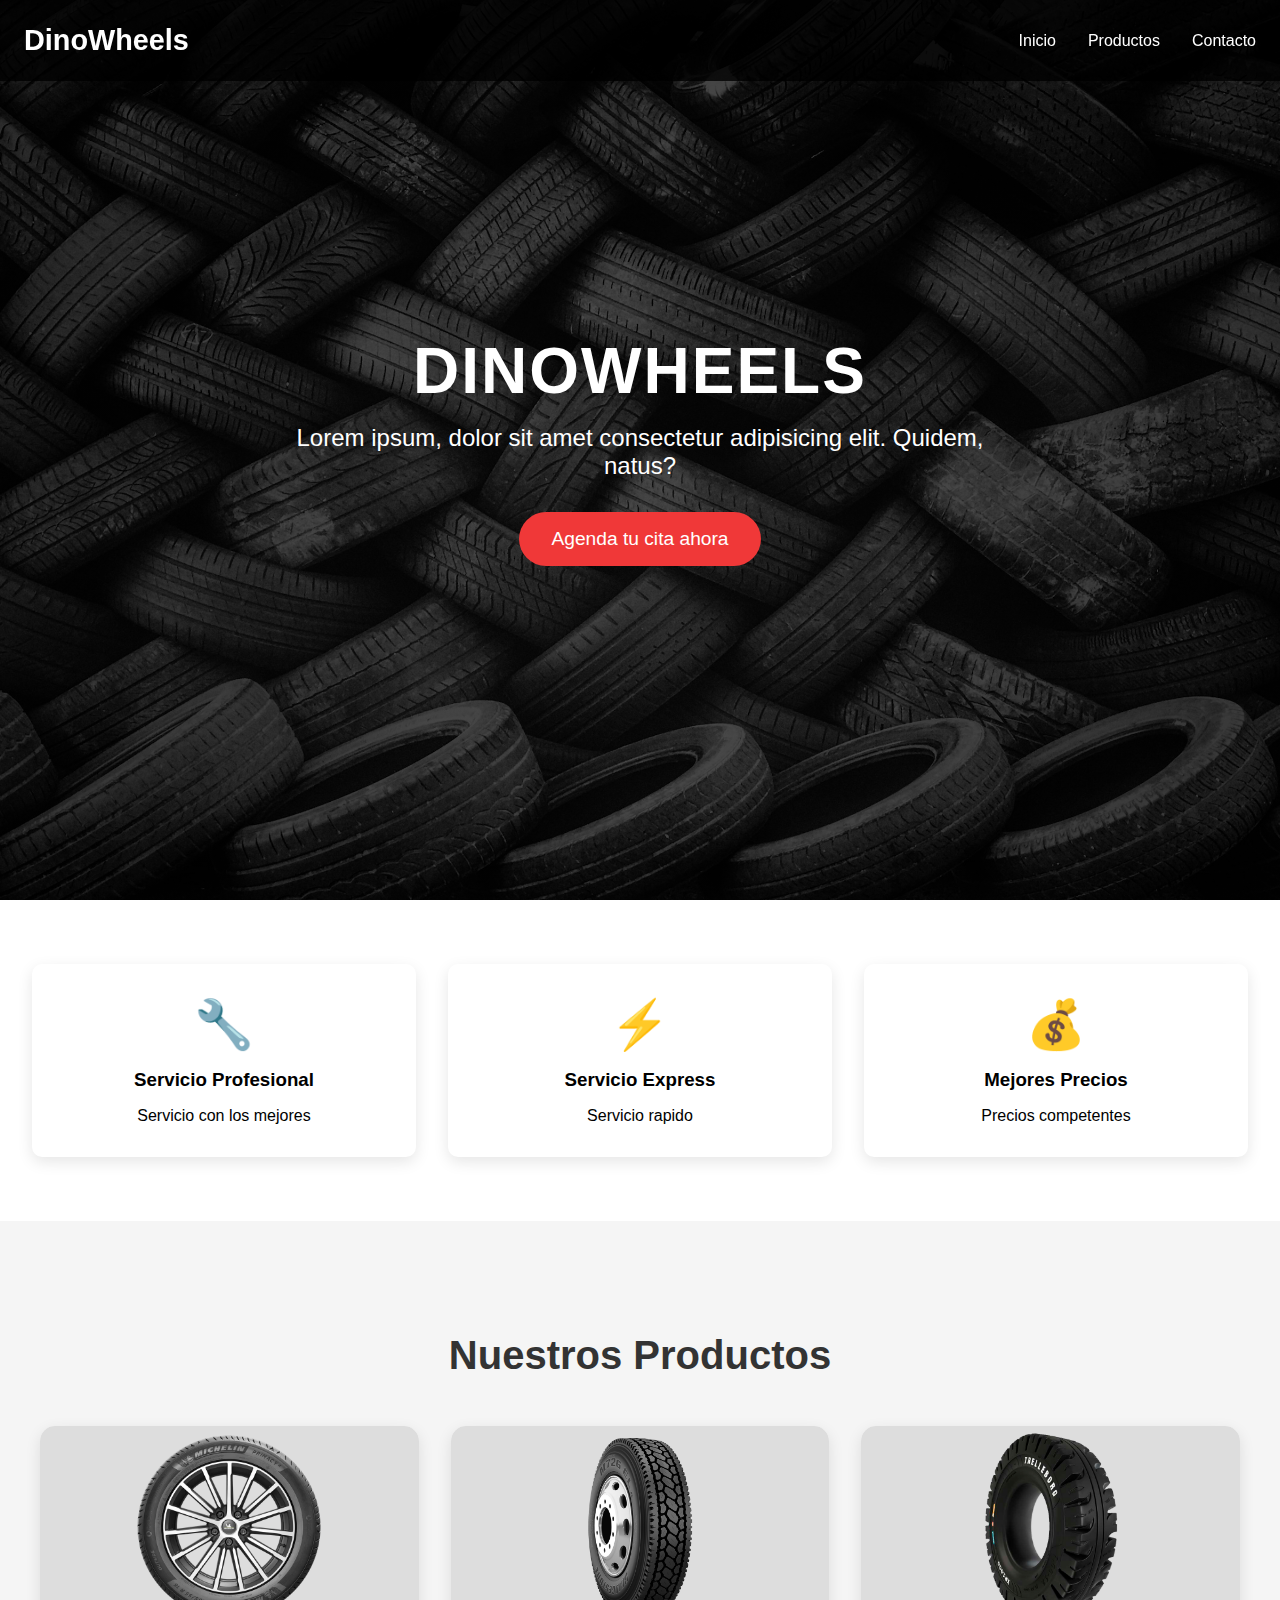
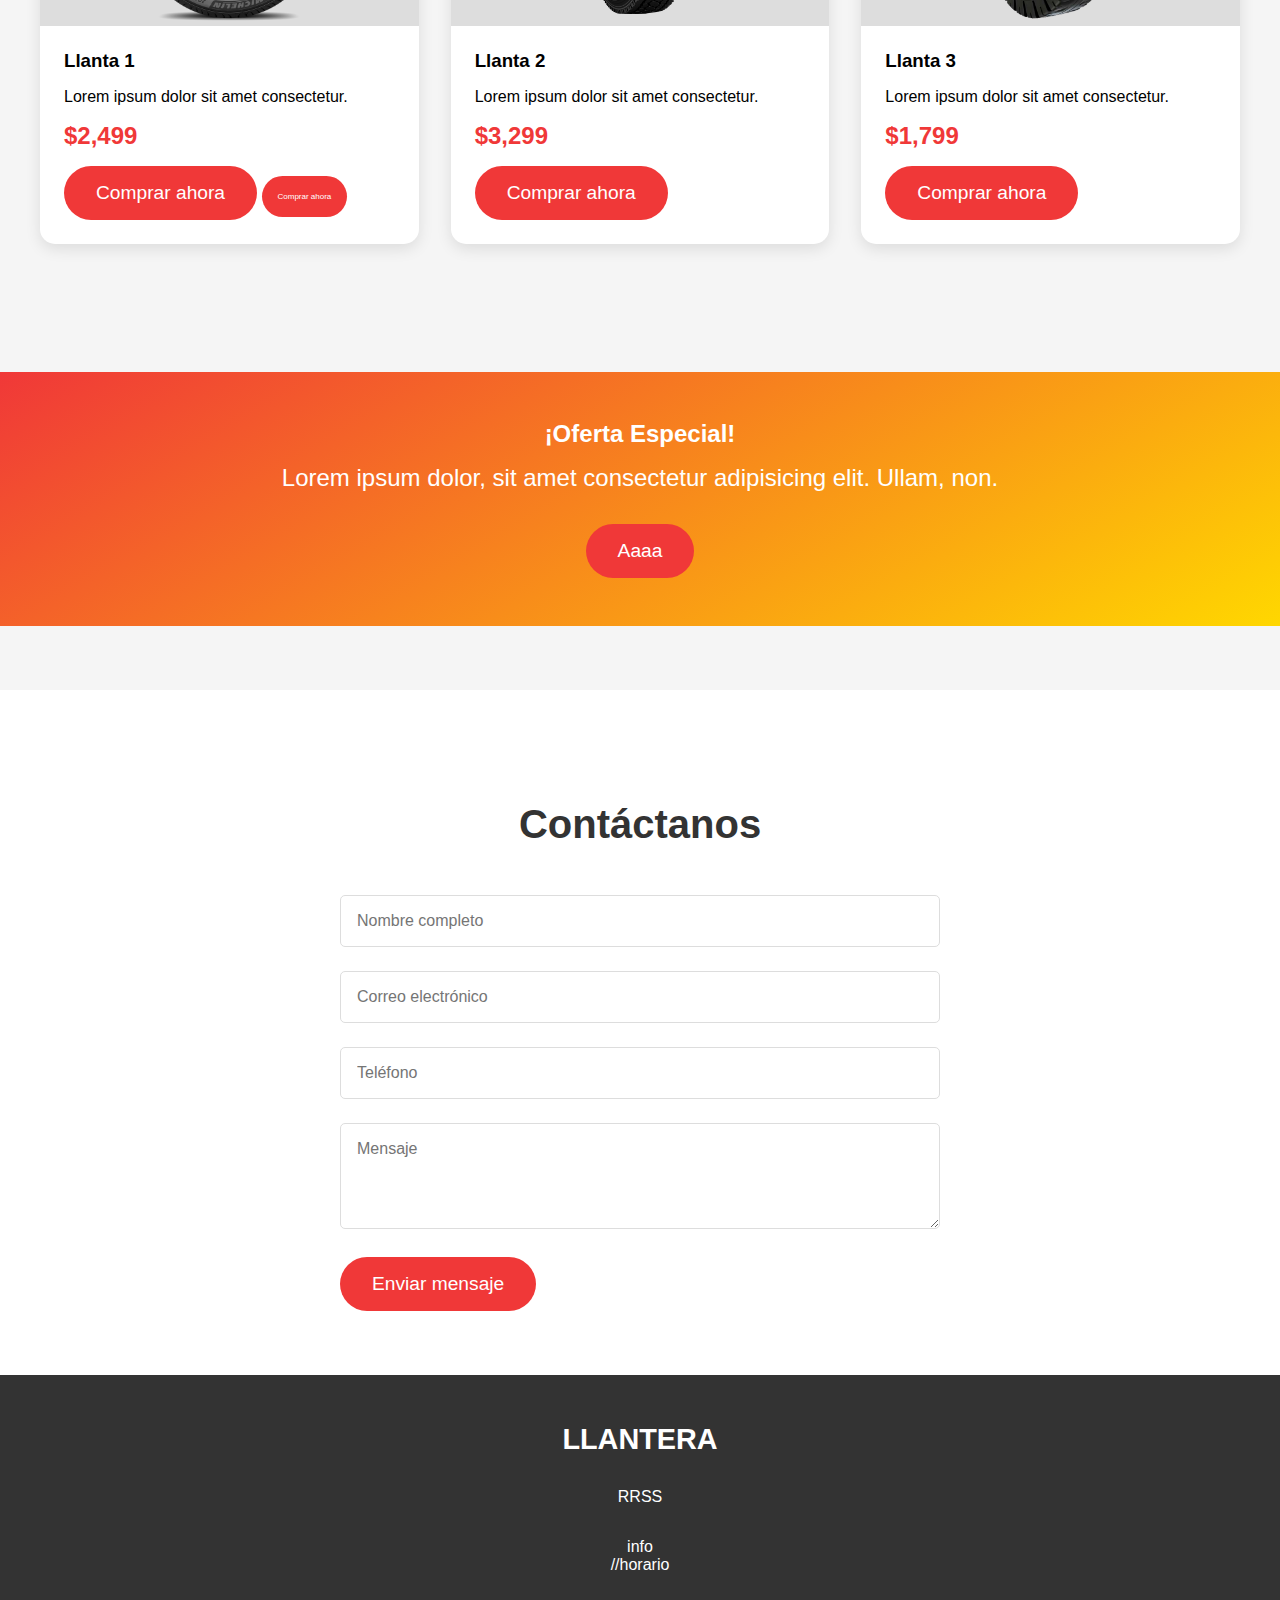
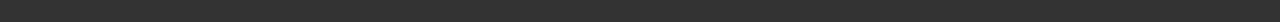
==== index.html @ 83eeb794 "Add files via upload" ====
<!DOCTYPE html>
<html lang="es">
<head>
    <meta charset="UTF-8">
    <meta name="viewport" content="width=device-width, initial-scale=1.0">
    <title>DinoWheels</title>
    <link rel="stylesheet" href="styles.css">
</head>
<body>
    <nav class="nav">
        <div class="logo">DinoWheels</div>
        <div class="nav-links">
            <a href="#inicio">Inicio</a>
            <a href="#productos">Productos</a>
            <!-- <a href="#servicios">Servicios</a>
            <a href="#testimonios">Testimonios</a> -->
            <a href="#contacto">Contacto</a>
        </div>
    </nav>

    <section class="hero" id="inicio">
        <div class="hero-content">
            <h1>DinoWheels</h1>
            <p class="subtitle">Lorem ipsum, dolor sit amet consectetur adipisicing elit. Quidem, natus?</p>
            <a href="#contacto" class="cta-button">Agenda tu cita ahora</a>
        </div>
    </section>

    <section class="features">
        <div class="feature-card">
            <div class="feature-icon">🔧</div>
            <h3>Servicio Profesional</h3>
            <p>Servicio con los mejores</p>
        </div>
        <div class="feature-card">
            <div class="feature-icon">⚡</div>
            <h3>Servicio Express</h3>
            <p>Servicio rapido </p>
        </div>
        <div class="feature-card">
            <div class="feature-icon">💰</div>
            <h3>Mejores Precios</h3>
            <p>Precios competentes</p>
        </div>
    </section>

    <section class="products" id="productos">
        <h2 class="section-title">Nuestros Productos</h2>
        <div class="product-grid">
            <div class="product-card">
                <div class="product-image">
                    <img src="recursos/img card.webp" class="img-card" alt="Llanta deportiva">
                </div>
                <div class="product-info">
                    <h3>Llanta 1</h3>
                    <p>Lorem ipsum dolor sit amet consectetur.</p>
                    <div class="product-price">$2,499</div>
                    <a href="#contacto" class="cta-button">Comprar ahora</a> 
                    <a href="#contacto" class="shp-button">Comprar ahora</a> 
                </div>
            </div>
            <div class="product-card">
                <div class="product-image">
                    <img src="recursos/m726-ela-2.png" class="img-card" alt="Llanta todo terreno">
                </div>
                <div class="product-info">
                    <h3>Llanta 2</h3>
                    <p>Lorem ipsum dolor sit amet consectetur.</p>
                    <div class="product-price">$3,299</div>
                    <a href="#contacto" class="cta-button">Comprar ahora</a>
                </div>
            </div>
            <div class="product-card">
                <div class="product-image">
                    <img src="recursos/xp1000.png" class="img-card" alt="Llanta económica">
                </div>
                <div class="product-info">
                    <h3>Llanta 3</h3>
                    <p>Lorem ipsum dolor sit amet consectetur.</p>
                    <div class="product-price">$1,799</div>
                    <a href="#contacto" class="cta-button">Comprar ahora</a>
                </div>
            </div>
        </div>
    </section>

    <div class="promotion-banner">
        <h2>¡Oferta Especial!</h2>
        <p class="subtitle">Lorem ipsum dolor, sit amet consectetur adipisicing elit. Ullam, non.</p>
        <a href="#contacto" class="cta-button">Aaaa</a>
    </div>


    <!-- <section class="services" id="servicios">
        <h2 class="section-title">Nuestros Servicios</h2>
        <div class="service-grid">
            <div class="service-card">
                <div class="feature-icon"></div>
                <h3>serv1</h3>
                <p></p>
                <div class="product-price">$599</div>
            </div>
            <div class="service-card">
                <div class="feature-icon"></div>
                <h3>serv2</h3>
                <p></p>
                <div class="product-price">$299</div>
            </div>
            <div class="service-card">
                <div class="feature-icon"></div>
                <h3>Reparación </h3>
                <p></p>
                <div class="product-price">$199</div>
            </div>
        </div>
    </section> -->

    <!-- <section class="testimonials" id="testimonios">
        <h2 class="section-title">Testimonios</h2>
        <div class="testimonial-grid">
            <div class="testimonial-card">
                <p>"Excelente servicio, rápido y profesional. Altamente recomendado."</p>
                <h3>- Carlos R.</h3>
            </div>
            <div class="testimonial-card">
                <p>"Los mejores precios de la ciudad y un servicio de primera."</p>
                <h3>- Ana M.</h3>
            </div>
            <div class="testimonial-card">
                <p>"Personal muy capacitado y amable. Volveré sin duda."</p>
                <h3>- Roberto S.</h3>
            </div>
        </div>
    </section> -->

    <section class="contact" id="contacto">
        <h2 class="section-title">Contáctanos</h2>
        <div class="contact-form">
            <div class="form-group">
                <input type="text" class="form-input" placeholder="Nombre completo">
            </div>
            <div class="form-group">
                <input type="email" class="form-input" placeholder="Correo electrónico">
            </div>
            <div class="form-group">
                <input type="tel" class="form-input" placeholder="Teléfono">
            </div>
            <div class="form-group">
                <textarea class="form-input" rows="4" placeholder="Mensaje"></textarea>
            </div>
            <button class="cta-button">Enviar mensaje</button>
        </div>
    </section>

    <footer class="footer">
        <div class="logo">LLANTERA</div>
        <div class="social-links">
            <p>RRSS</p>
        </div>
        <div class="footer-content">
            <div class="footer-info">
            <p>info</p>
            </div>
            <div class="footer-hours">
                <p>//horario</p>
            </div>
        </div>

    </footer>
</body>
</html>
---- styles.css ----
* {
    margin: 0;
    padding: 0;
    box-sizing: border-box;
    font-family: 'Segoe UI', Tahoma, Geneva, Verdana, sans-serif;
    scroll-behavior: smooth;
}

:root {
    --primary: #f03838;
    --secondary: #333;
    --accent: #ffd700;
    --light-gray: #f5f5f5;
}

body {
    background: var(--light-gray);
}

.hero {
    height: 100vh;
    background: linear-gradient(rgba(0,0,0,0.7), rgba(0,0,0,0.7)), url('recursos/bg.jpg') center/cover;
    display: flex;
    flex-direction: column;
    justify-content: center;
    align-items: center;
    color: white;
    text-align: center;
    position: relative;
    overflow: hidden;
}

.nav {
    position: fixed;
    top: 0;
    width: 100%;
    padding: 1.5rem;
    background: rgba(0,0,0,0.8);
    display: flex;
    justify-content: space-between;
    align-items: center;
    z-index: 1000;
}

.logo {
    font-size: 1.8rem;
    font-weight: bold;
    color: white;
}

.nav-links {
    display: flex;
    gap: 2rem;
}

.nav-links a {
    color: white;
    text-decoration: none;
    font-weight: 500;
    transition: color 0.3s;
}

.nav-links a:hover {
    color: var(--accent);
}

.hero-content {
    max-width: 800px;
    padding: 2rem;
    z-index: 1;
}

h1, h2, h3 {
    margin-bottom: 1rem;
}

h1 {
    font-size: 4rem;
    text-transform: uppercase;
    letter-spacing: 2px;
}

.subtitle {
    font-size: 1.5rem;
    margin-bottom: 2rem;
}

.cta-button {
    padding: 1rem 2rem;
    font-size: 1.2rem;
    background: var(--primary);
    color: white;
    border: none;
    border-radius: 50px;
    cursor: pointer;
    transition: transform 0.3s, box-shadow 0.3s;
    text-decoration: none;
    display: inline-block;
}

.cta-button:hover {
    transform: translateY(-3px);
    box-shadow: 0 10px 20px rgba(0,0,0,0.2);
}

.section-title {
    text-align: center;
    font-size: 2.5rem;
    margin: 3rem 0;
    color: var(--secondary);
}

.features {
    display: grid;
    grid-template-columns: repeat(auto-fit, minmax(250px, 1fr));
    gap: 2rem;
    padding: 4rem 2rem;
    background: white;
}

.feature-card {
    text-align: center;
    padding: 2rem;
    border-radius: 10px;
    background: white;
    box-shadow: 0 5px 15px rgba(0,0,0,0.1);
    transition: transform 0.3s;
}

.feature-card:hover {
    transform: translateY(-10px);
}

.feature-icon {
    font-size: 3rem;
    color: var(--primary);
    margin-bottom: 1rem;
}

.products {
    padding: 4rem 2rem;
    background: var(--light-gray);
}

.product-grid {
    display: grid;
    grid-template-columns: repeat(auto-fit, minmax(300px, 1fr));
    gap: 2rem;
    max-width: 1200px;
    margin: 0 auto;
}

.product-card {
    background: white;
    border-radius: 15px;
    overflow: hidden;
    box-shadow: 0 5px 15px rgba(0,0,0,0.1);
    transition: transform 0.3s;
}

.product-card:hover {
    transform: translateY(-10px);
}

.product-image {
    width: 100%;
    height: 200px;
    background: #ddd;
    display: flex;
    justify-content: center;
}

.product-info {
    padding: 1.5rem;
}

.product-price {
    font-size: 1.5rem;
    color: var(--primary);
    font-weight: bold;
    margin: 1rem 0;
}

.services {
    padding: 4rem 2rem;
    background: white;
}

.service-grid {
    display: grid;
    grid-template-columns: repeat(auto-fit, minmax(300px, 1fr));
    gap: 2rem;
    max-width: 1200px;
    margin: 0 auto;
}

.img-card{

    object-fit: cover;
}

.service-card {
    background: var(--light-gray);
    padding: 2rem;
    border-radius: 15px;
    text-align: center;
    transition: transform 0.3s;
}

.service-card:hover {
    transform: scale(1.05);
}

.promotion-banner {
    background: linear-gradient(150deg, var(--primary), var(--accent));
    color: white;
    padding: 3rem;
    text-align: center;
    margin: 4rem 0;
}

.testimonials {
    padding: 4rem 2rem;
    background: var(--light-gray);
}

.testimonial-grid {
    display: grid;
    grid-template-columns: repeat(auto-fit, minmax(300px, 1fr));
    gap: 2rem;
    max-width: 1200px;
    margin: 0 auto;
}

.testimonial-card {
    background: white;
    padding: 2rem;
    border-radius: 15px;
    box-shadow: 0 5px 15px rgba(0,0,0,0.1);
}

.contact {
    padding: 4rem 2rem;
    background: white;
}

.contact-form {
    max-width: 600px;
    margin: 0 auto;
}

.form-group {
    margin-bottom: 1.5rem;
}

.form-input {
    width: 100%;
    padding: 1rem;
    border: 1px solid #ddd;
    border-radius: 5px;
    font-size: 1rem;
}

.footer {
    background: var(--secondary);
    color: white;
    padding: 3rem 2rem;
    text-align: center;
}

.social-links {
    display: flex;
    justify-content: center;
    gap: 1rem;
    margin: 2rem 0;
}

.social-icon {
    font-size: 1.5rem;
    color: white;
    text-decoration: none;
}

.shp-button{
    padding: 1rem 1rem;
    font-size: .5rem;
    background: var(--primary);
    color: white;
    border: none;
    border-radius: 50px;
    cursor: pointer;
    transition: transform 0.3s, box-shadow 0.3s;
    text-decoration: none;
    display: inline-block;
}
@media (max-width: 768px) {
    .nav-links {
        display: none;
    }

    h1 {
        font-size: 2.5rem;
    }

    .subtitle {
        font-size: 1.2rem;
    }

    .section-title {
        font-size: 2rem;
    }
}
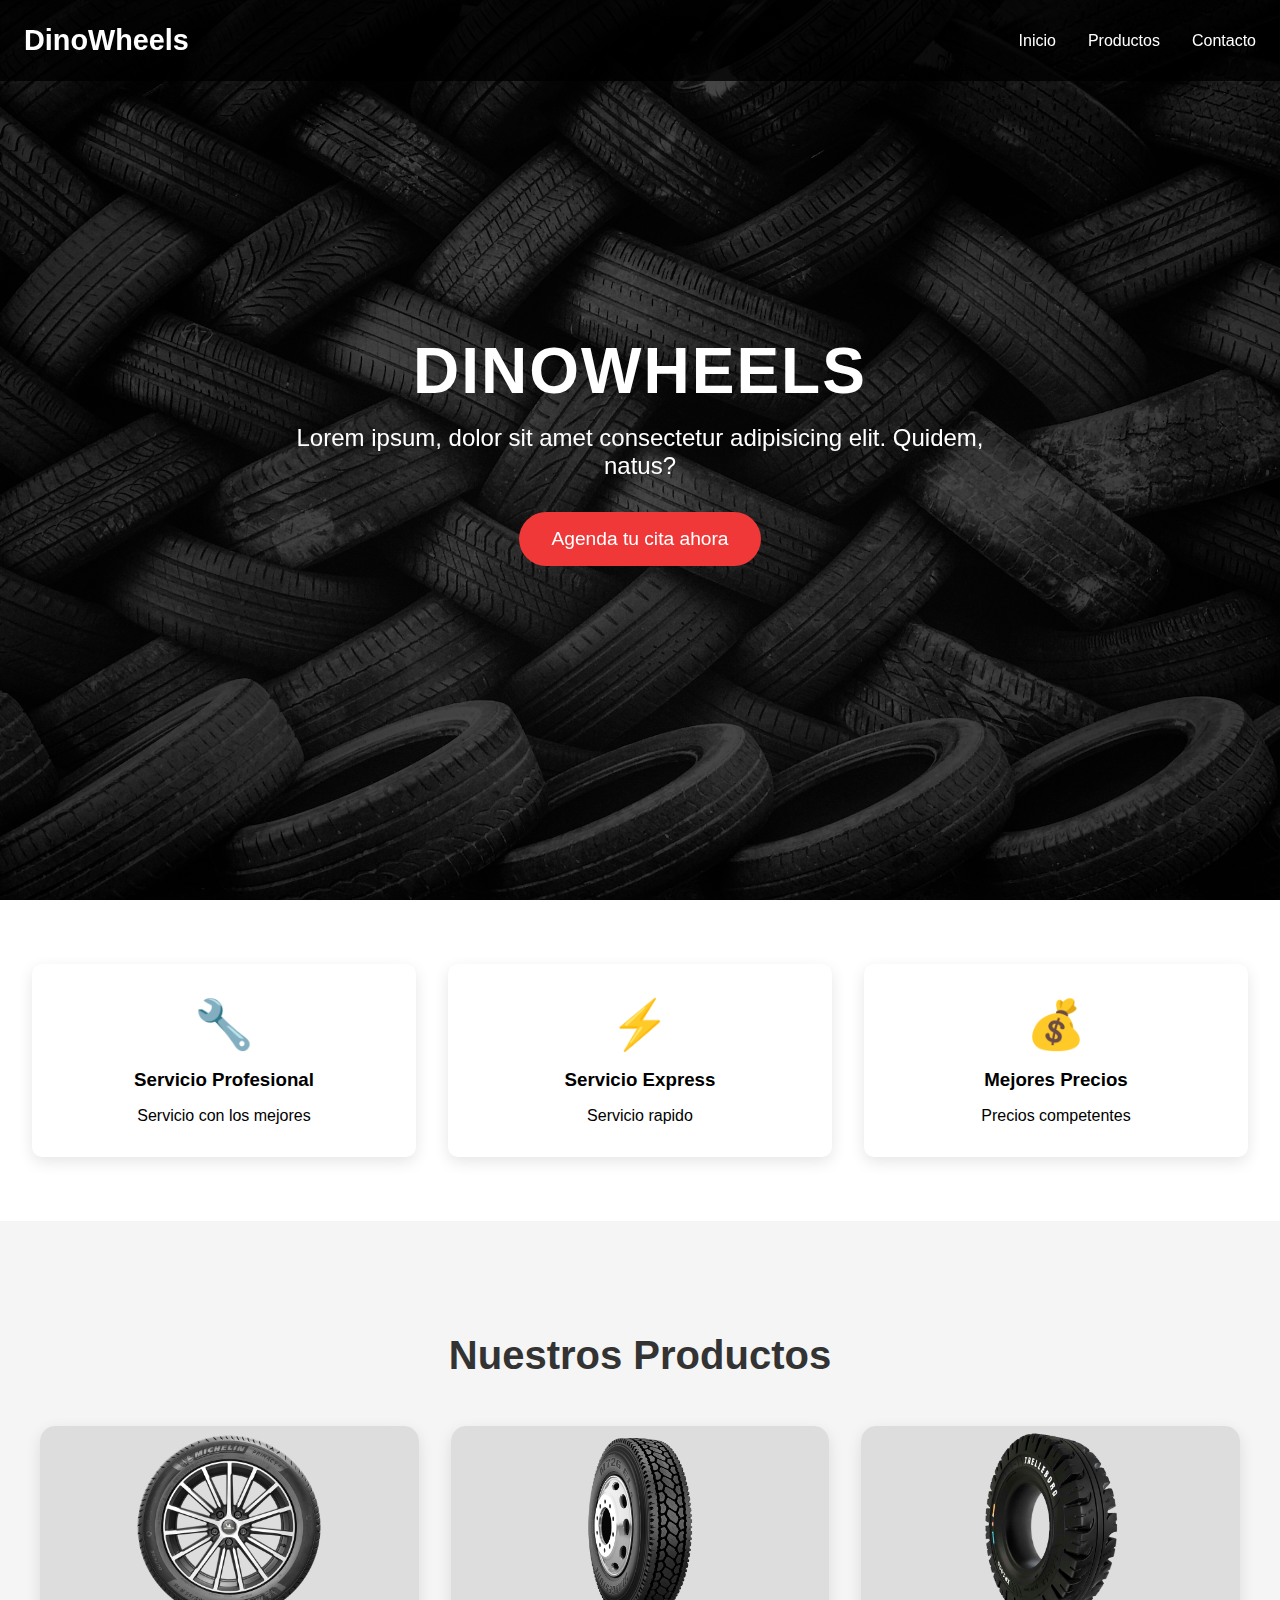
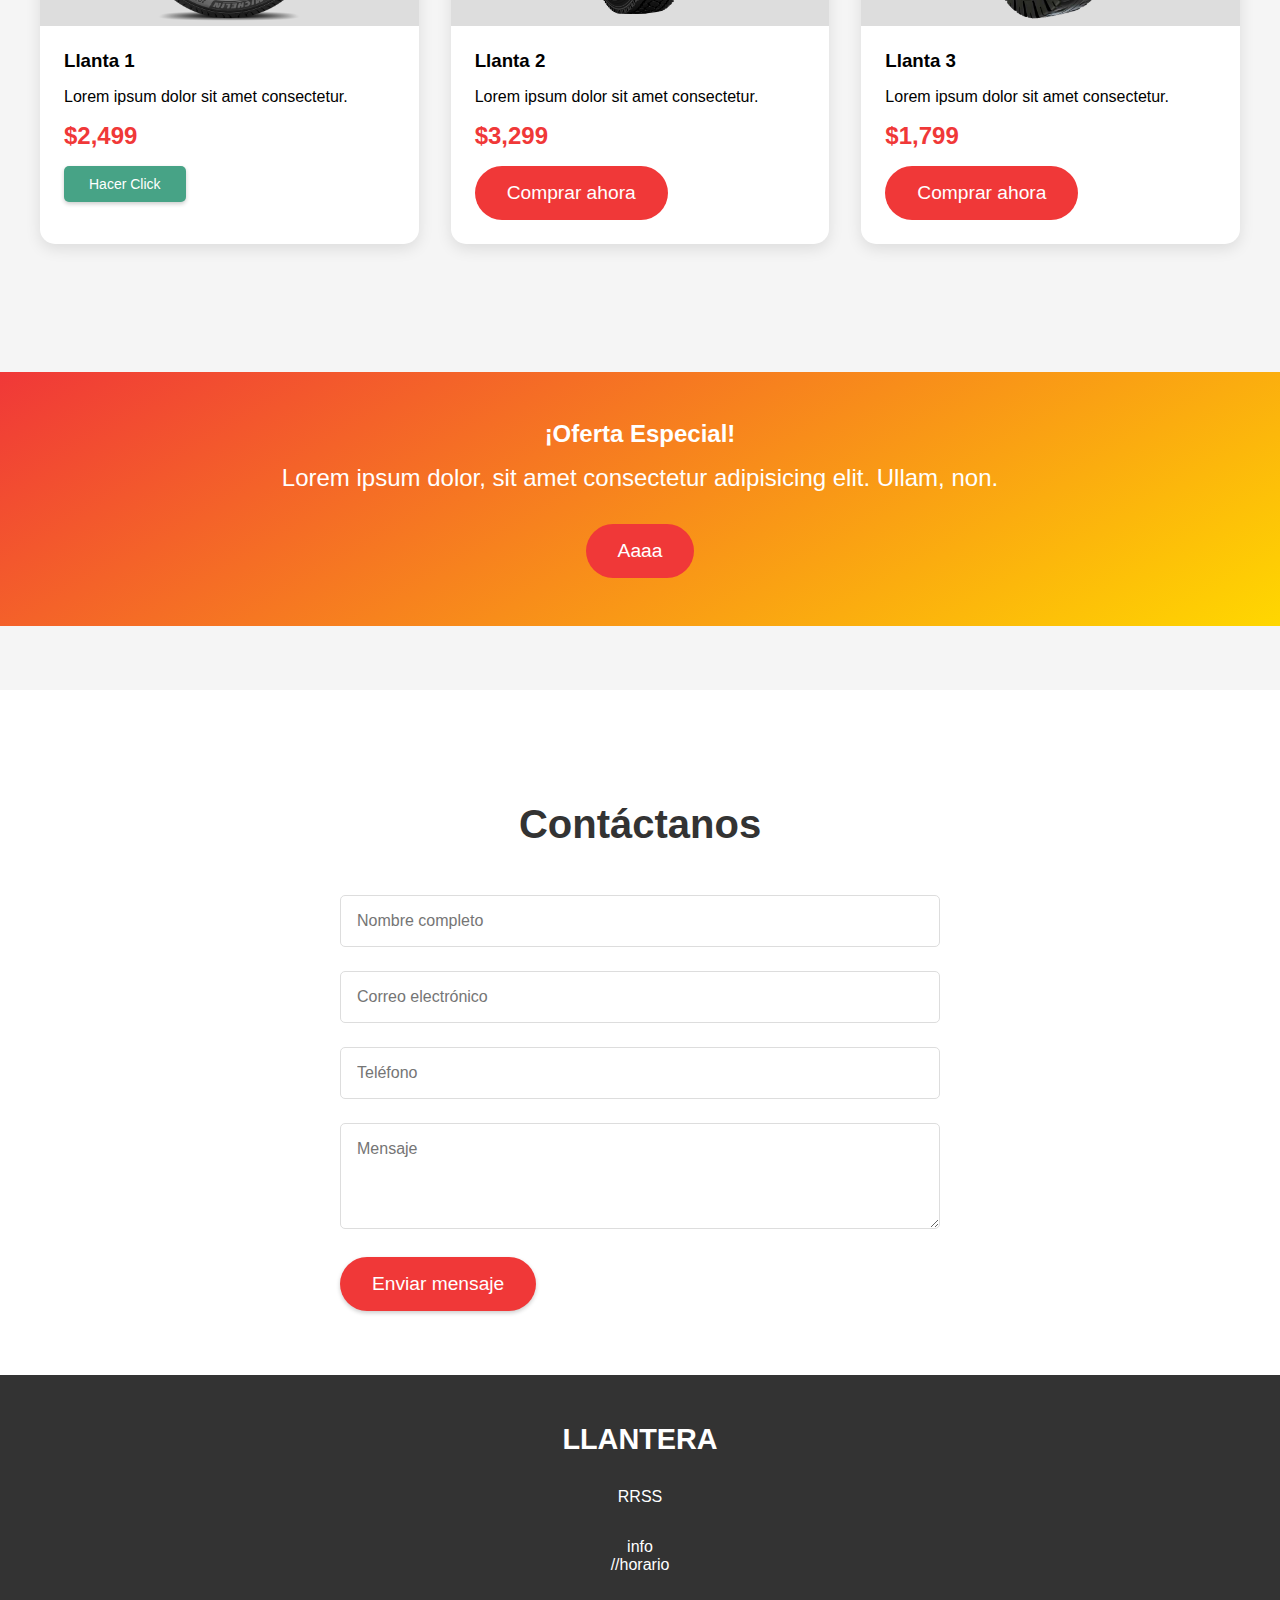
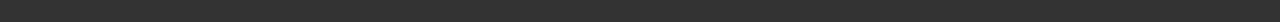
==== commit dcc18379: "Add files via upload" ====
--- a/index.html
+++ b/index.html
@@ -1,95 +1,124 @@
 <!DOCTYPE html>
 <html lang="es">
-<head>
-    <meta charset="UTF-8">
-    <meta name="viewport" content="width=device-width, initial-scale=1.0">
+  <head>
+    <meta charset="UTF-8" />
+    <meta name="viewport" content="width=device-width, initial-scale=1.0" />
     <title>DinoWheels</title>
-    <link rel="stylesheet" href="styles.css">
-</head>
-<body>
+    <link rel="stylesheet" href="css/styles.css" />
+    <link rel="icon" href="recursos/logo-DinoWheels.ico" />
+  </head>
+  <body>
     <nav class="nav">
-        <div class="logo">DinoWheels</div>
-        <div class="nav-links">
-            <a href="#inicio">Inicio</a>
-            <a href="#productos">Productos</a>
-            <!-- <a href="#servicios">Servicios</a>
+      <div class="logo">DinoWheels</div>
+      <div class="nav-links">
+        <a href="#inicio">Inicio</a>
+        <a href="#productos">Productos</a>
+        <!-- <a href="#servicios">Servicios</a>
             <a href="#testimonios">Testimonios</a> -->
-            <a href="#contacto">Contacto</a>
-        </div>
+        <a href="#contacto">Contacto</a>
+      </div>
     </nav>
 
     <section class="hero" id="inicio">
-        <div class="hero-content">
-            <h1>DinoWheels</h1>
-            <p class="subtitle">Lorem ipsum, dolor sit amet consectetur adipisicing elit. Quidem, natus?</p>
-            <a href="#contacto" class="cta-button">Agenda tu cita ahora</a>
-        </div>
+      <div class="hero-content">
+        <h1>DinoWheels</h1>
+        <p class="subtitle">
+          Lorem ipsum, dolor sit amet consectetur adipisicing elit. Quidem,
+          natus?
+        </p>
+        <a href="#contacto" class="cta-button">Agenda tu cita ahora</a>
+      </div>
     </section>
 
     <section class="features">
-        <div class="feature-card">
-            <div class="feature-icon">🔧</div>
-            <h3>Servicio Profesional</h3>
-            <p>Servicio con los mejores</p>
-        </div>
-        <div class="feature-card">
-            <div class="feature-icon">⚡</div>
-            <h3>Servicio Express</h3>
-            <p>Servicio rapido </p>
-        </div>
-        <div class="feature-card">
-            <div class="feature-icon">💰</div>
-            <h3>Mejores Precios</h3>
-            <p>Precios competentes</p>
-        </div>
+      <div class="feature-card">
+        <div class="feature-icon">🔧</div>
+        <h3>Servicio Profesional</h3>
+        <p>Servicio con los mejores</p>
+      </div>
+      <div class="feature-card">
+        <div class="feature-icon">⚡</div>
+        <h3>Servicio Express</h3>
+        <p>Servicio rapido</p>
+      </div>
+      <div class="feature-card">
+        <div class="feature-icon">💰</div>
+        <h3>Mejores Precios</h3>
+        <p>Precios competentes</p>
+      </div>
     </section>
 
     <section class="products" id="productos">
-        <h2 class="section-title">Nuestros Productos</h2>
-        <div class="product-grid">
-            <div class="product-card">
-                <div class="product-image">
-                    <img src="recursos/img card.webp" class="img-card" alt="Llanta deportiva">
-                </div>
-                <div class="product-info">
-                    <h3>Llanta 1</h3>
-                    <p>Lorem ipsum dolor sit amet consectetur.</p>
-                    <div class="product-price">$2,499</div>
-                    <a href="#contacto" class="cta-button">Comprar ahora</a> 
-                    <a href="#contacto" class="shp-button">Comprar ahora</a> 
-                </div>
-            </div>
-            <div class="product-card">
-                <div class="product-image">
-                    <img src="recursos/m726-ela-2.png" class="img-card" alt="Llanta todo terreno">
-                </div>
-                <div class="product-info">
-                    <h3>Llanta 2</h3>
-                    <p>Lorem ipsum dolor sit amet consectetur.</p>
-                    <div class="product-price">$3,299</div>
-                    <a href="#contacto" class="cta-button">Comprar ahora</a>
-                </div>
-            </div>
-            <div class="product-card">
-                <div class="product-image">
-                    <img src="recursos/xp1000.png" class="img-card" alt="Llanta económica">
-                </div>
-                <div class="product-info">
-                    <h3>Llanta 3</h3>
-                    <p>Lorem ipsum dolor sit amet consectetur.</p>
-                    <div class="product-price">$1,799</div>
-                    <a href="#contacto" class="cta-button">Comprar ahora</a>
-                </div>
-            </div>
-        </div>
+      <h2 class="section-title">Nuestros Productos</h2>
+      <div class="product-grid">
+        <div class="product-card">
+          <div class="product-image">
+            <img
+              src="recursos/img card.webp"
+              class="img-card"
+              alt="Llanta deportiva"
+            />
+          </div>
+          <div class="product-info">
+            <h3>Llanta 1</h3>
+            <p>Lorem ipsum dolor sit amet consectetur.</p>
+            <div class="product-price">$2,499</div>
+            <button id="open">Hacer Click</button>
+            <div id="modal_container" class="modal-container">
+              <div class="modal">
+                <h1>Ventana Modal</h1>
+                <p>
+                  Lorem ipsum dolor sit amet, consectetur adipisicing elit.
+                  Itaque assumenda dignissimos illo explicabo natus quia
+                  repellat, praesentium voluptatibus harum ipsam dolorem cumque
+                  labore sunt dicta consectetur, nesciunt maiores delectus
+                  maxime?
+                </p>
+                <button id="close">Cerrar</button>
+              </div>
+            </div>
+          </div>
+        </div>
+        <div class="product-card">
+          <div class="product-image">
+            <img
+              src="recursos/m726-ela-2.png"
+              class="img-card"
+              alt="Llanta todo terreno"
+            />
+          </div>
+          <div class="product-info">
+            <h3>Llanta 2</h3>
+            <p>Lorem ipsum dolor sit amet consectetur.</p>
+            <div class="product-price">$3,299</div>
+            <a href="#contacto" class="cta-button">Comprar ahora</a>
+          </div>
+        </div>
+        <div class="product-card">
+          <div class="product-image">
+            <img
+              src="recursos/xp1000.png"
+              class="img-card"
+              alt="Llanta económica"
+            />
+          </div>
+          <div class="product-info">
+            <h3>Llanta 3</h3>
+            <p>Lorem ipsum dolor sit amet consectetur.</p>
+            <div class="product-price">$1,799</div>
+            <a href="#contacto" class="cta-button">Comprar ahora</a>
+          </div>
+        </div>
+      </div>
     </section>
 
     <div class="promotion-banner">
-        <h2>¡Oferta Especial!</h2>
-        <p class="subtitle">Lorem ipsum dolor, sit amet consectetur adipisicing elit. Ullam, non.</p>
-        <a href="#contacto" class="cta-button">Aaaa</a>
+      <h2>¡Oferta Especial!</h2>
+      <p class="subtitle">
+        Lorem ipsum dolor, sit amet consectetur adipisicing elit. Ullam, non.
+      </p>
+      <a href="#contacto" class="cta-button">Aaaa</a>
     </div>
-
 
     <!-- <section class="services" id="servicios">
         <h2 class="section-title">Nuestros Servicios</h2>
@@ -134,38 +163,46 @@
     </section> -->
 
     <section class="contact" id="contacto">
-        <h2 class="section-title">Contáctanos</h2>
-        <div class="contact-form">
-            <div class="form-group">
-                <input type="text" class="form-input" placeholder="Nombre completo">
-            </div>
-            <div class="form-group">
-                <input type="email" class="form-input" placeholder="Correo electrónico">
-            </div>
-            <div class="form-group">
-                <input type="tel" class="form-input" placeholder="Teléfono">
-            </div>
-            <div class="form-group">
-                <textarea class="form-input" rows="4" placeholder="Mensaje"></textarea>
-            </div>
-            <button class="cta-button">Enviar mensaje</button>
-        </div>
+      <h2 class="section-title">Contáctanos</h2>
+      <div class="contact-form">
+        <div class="form-group">
+          <input type="text" class="form-input" placeholder="Nombre completo" />
+        </div>
+        <div class="form-group">
+          <input
+            type="email"
+            class="form-input"
+            placeholder="Correo electrónico"
+          />
+        </div>
+        <div class="form-group">
+          <input type="tel" class="form-input" placeholder="Teléfono" />
+        </div>
+        <div class="form-group">
+          <textarea
+            class="form-input"
+            rows="4"
+            placeholder="Mensaje"
+          ></textarea>
+        </div>
+        <button class="cta-button">Enviar mensaje</button>
+      </div>
     </section>
 
     <footer class="footer">
-        <div class="logo">LLANTERA</div>
-        <div class="social-links">
-            <p>RRSS</p>
-        </div>
-        <div class="footer-content">
-            <div class="footer-info">
-            <p>info</p>
-            </div>
-            <div class="footer-hours">
-                <p>//horario</p>
-            </div>
-        </div>
-
+      <div class="logo">LLANTERA</div>
+      <div class="social-links">
+        <p>RRSS</p>
+      </div>
+      <div class="footer-content">
+        <div class="footer-info">
+          <p>info</p>
+        </div>
+        <div class="footer-hours">
+          <p>//horario</p>
+        </div>
+      </div>
     </footer>
-</body>
-</html>+    <script src="script/index.js"></script>
+  </body>
+</html>
--- a/css/styles.css
+++ b/css/styles.css
@@ -0,0 +1,363 @@
+* {
+  margin: 0;
+  padding: 0;
+  box-sizing: border-box;
+  font-family: "Segoe UI", Tahoma, Geneva, Verdana, sans-serif;
+  scroll-behavior: smooth;
+}
+
+:root {
+  --primary: #f03838;
+  --secondary: #333;
+  --accent: #ffd700;
+  --light-gray: #f5f5f5;
+}
+
+body {
+  background: var(--light-gray);
+}
+
+.hero {
+  height: 100vh;
+  background: linear-gradient(rgba(0, 0, 0, 0.7), rgba(0, 0, 0, 0.7)),
+    url("../recursos/bg.jpg") center/cover;
+  display: flex;
+  flex-direction: column;
+  justify-content: center;
+  align-items: center;
+  color: white;
+  text-align: center;
+  position: relative;
+  overflow: hidden;
+}
+
+.nav {
+  position: fixed;
+  top: 0;
+  width: 100%;
+  padding: 1.5rem;
+  background: rgba(0, 0, 0, 0.8);
+  display: flex;
+  justify-content: space-between;
+  align-items: center;
+  z-index: 1000;
+}
+
+.logo {
+  font-size: 1.8rem;
+  font-weight: bold;
+  color: white;
+}
+
+.nav-links {
+  display: flex;
+  gap: 2rem;
+}
+
+.nav-links a {
+  color: white;
+  text-decoration: none;
+  font-weight: 500;
+  transition: color 0.3s;
+}
+
+.nav-links a:hover {
+  color: var(--accent);
+}
+
+.hero-content {
+  max-width: 800px;
+  padding: 2rem;
+  z-index: 1;
+}
+
+h1,
+h2,
+h3 {
+  margin-bottom: 1rem;
+}
+
+h1 {
+  font-size: 4rem;
+  text-transform: uppercase;
+  letter-spacing: 2px;
+}
+
+.subtitle {
+  font-size: 1.5rem;
+  margin-bottom: 2rem;
+}
+
+.cta-button {
+  padding: 1rem 2rem;
+  font-size: 1.2rem;
+  background: var(--primary);
+  color: white;
+  border: none;
+  border-radius: 50px;
+  cursor: pointer;
+  transition: transform 0.3s, box-shadow 0.3s;
+  text-decoration: none;
+  display: inline-block;
+}
+
+.cta-button:hover {
+  transform: translateY(-3px);
+  box-shadow: 0 10px 20px rgba(0, 0, 0, 0.2);
+}
+
+.section-title {
+  text-align: center;
+  font-size: 2.5rem;
+  margin: 3rem 0;
+  color: var(--secondary);
+}
+
+.features {
+  display: grid;
+  grid-template-columns: repeat(auto-fit, minmax(250px, 1fr));
+  gap: 2rem;
+  padding: 4rem 2rem;
+  background: white;
+}
+
+.feature-card {
+  text-align: center;
+  padding: 2rem;
+  border-radius: 10px;
+  background: white;
+  box-shadow: 0 5px 15px rgba(0, 0, 0, 0.1);
+  transition: transform 0.3s;
+}
+
+.feature-card:hover {
+  transform: translateY(-10px);
+}
+
+.feature-icon {
+  font-size: 3rem;
+  color: var(--primary);
+  margin-bottom: 1rem;
+}
+
+.products {
+  padding: 4rem 2rem;
+  background: var(--light-gray);
+}
+
+.product-grid {
+  display: grid;
+  grid-template-columns: repeat(auto-fit, minmax(300px, 1fr));
+  gap: 2rem;
+  max-width: 1200px;
+  margin: 0 auto;
+}
+
+.product-card {
+  background: white;
+  border-radius: 15px;
+  overflow: hidden;
+  box-shadow: 0 5px 15px rgba(0, 0, 0, 0.1);
+  transition: transform 0.3s;
+}
+
+.product-card:hover {
+  transform: translateY(-10px);
+}
+
+.product-image {
+  width: 100%;
+  height: 200px;
+  background: #ddd;
+  display: flex;
+  justify-content: center;
+}
+
+.product-info {
+  padding: 1.5rem;
+}
+
+.product-price {
+  font-size: 1.5rem;
+  color: var(--primary);
+  font-weight: bold;
+  margin: 1rem 0;
+}
+
+.services {
+  padding: 4rem 2rem;
+  background: white;
+}
+
+.service-grid {
+  display: grid;
+  grid-template-columns: repeat(auto-fit, minmax(300px, 1fr));
+  gap: 2rem;
+  max-width: 1200px;
+  margin: 0 auto;
+}
+
+.img-card {
+  object-fit: cover;
+}
+
+.service-card {
+  background: var(--light-gray);
+  padding: 2rem;
+  border-radius: 15px;
+  text-align: center;
+  transition: transform 0.3s;
+}
+
+.service-card:hover {
+  transform: scale(1.05);
+}
+
+.promotion-banner {
+  background: linear-gradient(150deg, var(--primary), var(--accent));
+  color: white;
+  padding: 3rem;
+  text-align: center;
+  margin: 4rem 0;
+}
+
+.testimonials {
+  padding: 4rem 2rem;
+  background: var(--light-gray);
+}
+
+.testimonial-grid {
+  display: grid;
+  grid-template-columns: repeat(auto-fit, minmax(300px, 1fr));
+  gap: 2rem;
+  max-width: 1200px;
+  margin: 0 auto;
+}
+
+.testimonial-card {
+  background: white;
+  padding: 2rem;
+  border-radius: 15px;
+  box-shadow: 0 5px 15px rgba(0, 0, 0, 0.1);
+}
+
+.contact {
+  padding: 4rem 2rem;
+  background: white;
+}
+
+.contact-form {
+  max-width: 600px;
+  margin: 0 auto;
+}
+
+.form-group {
+  margin-bottom: 1.5rem;
+}
+
+.form-input {
+  width: 100%;
+  padding: 1rem;
+  border: 1px solid #ddd;
+  border-radius: 5px;
+  font-size: 1rem;
+}
+
+.footer {
+  background: var(--secondary);
+  color: white;
+  padding: 3rem 2rem;
+  text-align: center;
+}
+
+.social-links {
+  display: flex;
+  justify-content: center;
+  gap: 1rem;
+  margin: 2rem 0;
+}
+
+.social-icon {
+  font-size: 1.5rem;
+  color: white;
+  text-decoration: none;
+}
+
+.shp-button {
+  padding: 1rem 1rem;
+  font-size: 0.5rem;
+  background: var(--primary);
+  color: white;
+  border: none;
+  border-radius: 50px;
+  cursor: pointer;
+  transition: transform 0.3s, box-shadow 0.3s;
+  text-decoration: none;
+  display: inline-block;
+}
+
+button {
+    background-color: #47a386;
+    border: 0;
+    border-radius: 5px;
+    box-shadow: 0 2px 4px rgba(0, 0, 0, 0.2);
+    color: #fff;
+    font-size: 14px;
+    padding: 10px 25px;
+  }
+  
+  .modal-container {
+    display: flex;
+    background-color: rgba(0, 0, 0, 0.3);
+    align-items: center;
+    justify-content: center;
+    position: fixed;
+    pointer-events: none;
+    opacity: 0;  
+    top: 0;
+    left: 0;
+    height: 100vh;
+    width: 100vw;
+    transition: opacity 0.3s ease;
+  }
+  
+  .show {
+    opacity: 1;
+    z-index: 2;
+  }
+  
+  .modal {
+    background-color: #fff;
+    width: 600px;
+    max-width: 100%;
+    padding: 30px 50px;
+    border-radius: 5px;
+    box-shadow: 0 2px 4px rgba(0, 0, 0, 0.2);
+    text-align: center;
+  }
+  
+  .modal h1 {
+    margin: 0;
+  }
+  
+  .modal p {
+    opacity: 0.7;
+    font-size: 14px;
+  }
+@media (max-width: 768px) {
+  .nav-links {
+    display: none;
+  }
+
+  h1 {
+    font-size: 2.5rem;
+  }
+
+  .subtitle {
+    font-size: 1.2rem;
+  }
+
+  .section-title {
+    font-size: 2rem;
+  }
+}
